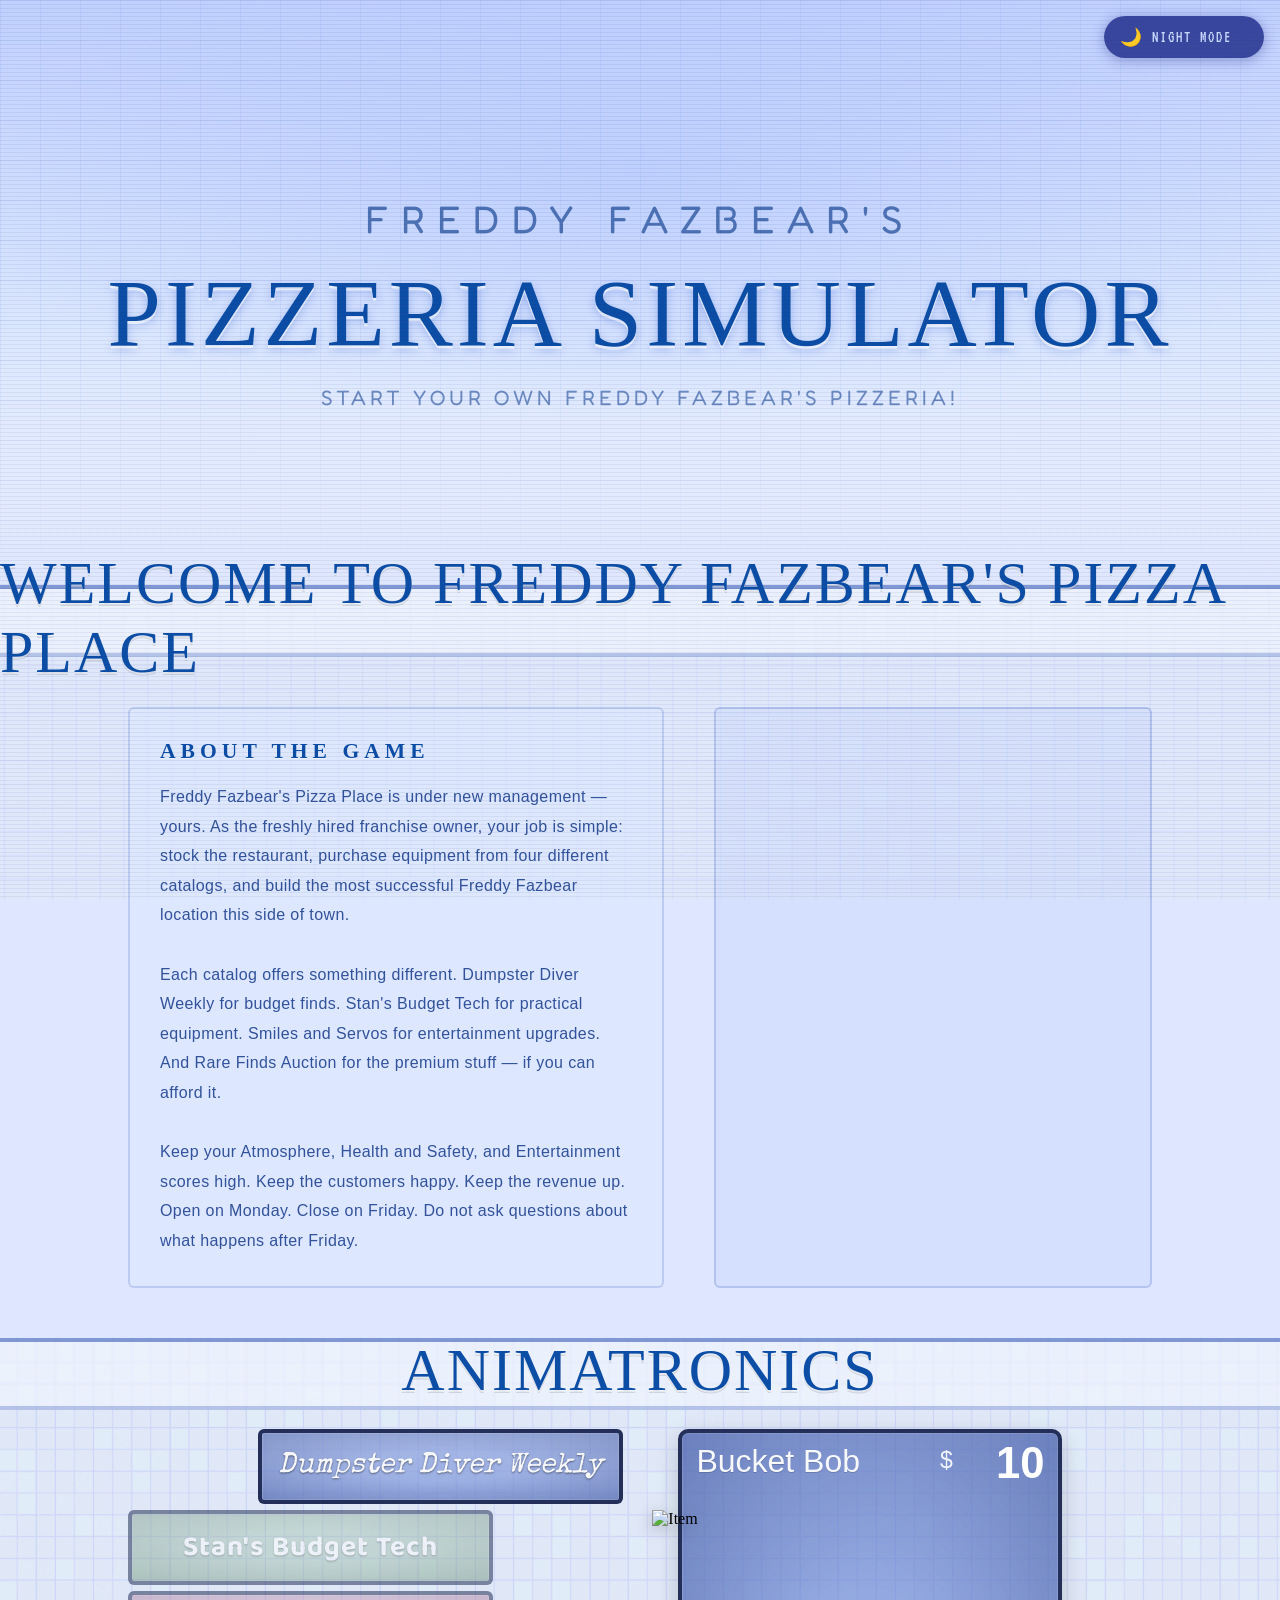
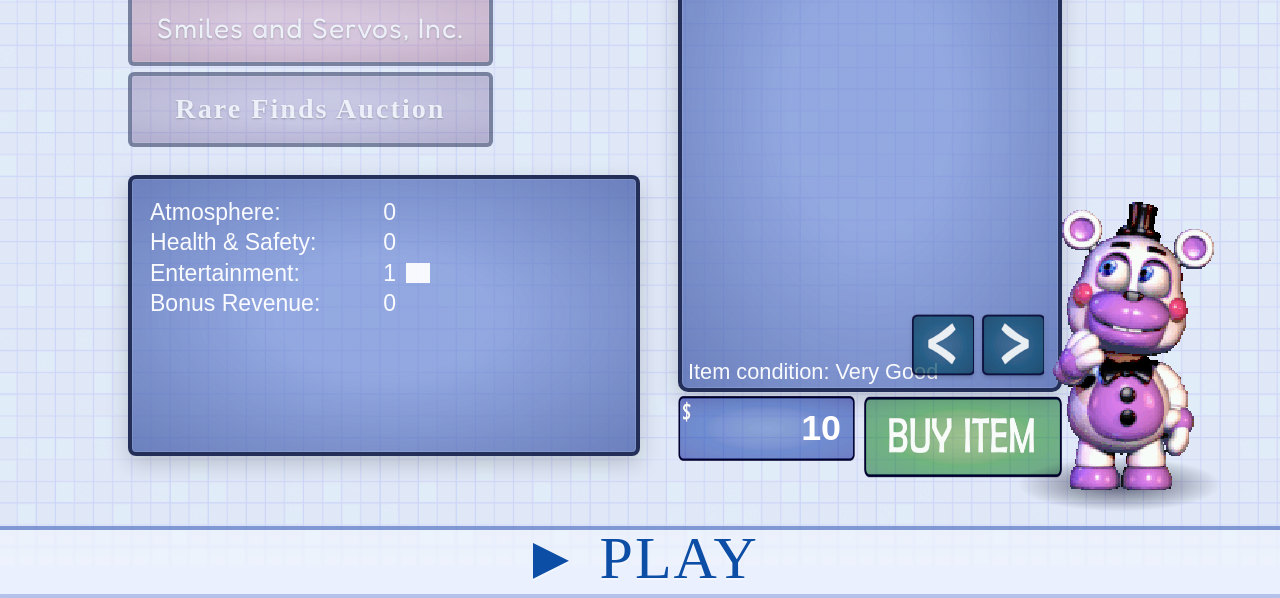
==== fnaf6.html @ 9de40dda "Add files via upload" ====
<!DOCTYPE html>
<html lang="en">
<head>
  <meta charset="UTF-8" />
  <meta name="viewport" content="width=device-width, initial-scale=1.0" />
  <title>Freddy Fazbear's Pizzeria Simulator</title>
  <link rel="stylesheet" href="fnaf6.css" />
  <link href="https://fonts.googleapis.com/css2?family=Fredoka+One&family=Baloo+2:wght@400;600;700&family=VT323&family=Special+Elite&family=Mountains+of+Christmas:wght@700&display=swap" rel="stylesheet" />
</head>
<body class="day-mode" id="body">

  <div class="page-scanlines"></div>

  <button class="mode-toggle" id="modeToggle">
    <span class="mode-icon" id="modeIcon">🌙</span>
    <span class="mode-label" id="modeLabel">NIGHT MODE</span>
  </button>

  <div id="dayContent">
    <header class="day-banner">
      <div class="day-banner-bg"></div>
      <div class="day-banner-grid"></div>
      <div class="day-banner-overlay"></div>
      <canvas class="star-canvas" id="dayBannerStars"></canvas>
      
      <div class="day-banner-content">
        <div class="day-eyebrow">FREDDY FAZBEAR'S</div>
        <div class="day-logo-wrap">
          <img src="./fnaf6assets/fnaf6header.webp" alt="Freddy Fazbear's Pizzeria Simulator" class="day-logo-img"
            onerror="this.style.display='none';document.getElementById('day-title-fallback').style.display='block'" />
          <div class="day-title-fallback" id="day-title-fallback">PIZZERIA SIMULATOR</div>
        </div>
        <div class="day-tagline">START YOUR OWN FREDDY FAZBEAR'S PIZZERIA!</div>
      </div>
      <div class="day-banner-fade"></div>
    </header>

    <section class="day-welcome-section">
      <div class="day-welcome-bar">
        <div class="day-title-text day-title-anim">WELCOME TO FREDDY FAZBEAR'S PIZZA PLACE</div>
      </div>
      <div class="day-welcome-content">
        <div class="day-welcome-text">
          <h3 class="day-section-h3">ABOUT THE GAME</h3>
          <p>
            Freddy Fazbear's Pizza Place is under new management — yours. As the freshly hired franchise owner, your job is simple: stock the restaurant, purchase equipment from four different catalogs, and build the most successful Freddy Fazbear location this side of town.
            <br><br>
            Each catalog offers something different. Dumpster Diver Weekly for budget finds. Stan's Budget Tech for practical equipment. Smiles and Servos for entertainment upgrades. And Rare Finds Auction for the premium stuff — if you can afford it.
            <br><br>
            Keep your Atmosphere, Health and Safety, and Entertainment scores high. Keep the customers happy. Keep the revenue up. Open on Monday. Close on Friday. Do not ask questions about what happens after Friday.
          </p>
        </div>
        
        <div class="day-welcome-video">
          <video autoplay muted loop playsinline>
            <source src="../videos/fnaf6footage.mp4" type="video/mp4">
          </video>
        </div>
      </div>
    </section>

    <section class="catalog-section">
      <div class="screen">
        <div class="top-bar">
          <div class="day-title-text day-title-anim">ANIMATRONICS</div>
        </div>

        <div class="left-menu">
          <div class="menu-tile tile-dumpster active" onclick="selectCatalog('dumpster',this)">
            <span class="tile-label font-dumpster">Dumpster Diver Weekly</span>
          </div>
          <div class="menu-tile tile-stans" onclick="selectCatalog('stans',this)">
            <span class="tile-label font-stans">Stan's Budget Tech</span>
          </div>
          <div class="menu-tile tile-smiles" onclick="selectCatalog('smiles',this)">
            <span class="tile-label font-smiles">Smiles and Servos, Inc.</span>
          </div>
          <div class="menu-tile tile-rare" onclick="selectCatalog('rare',this)">
            <span class="tile-label font-rare">Rare Finds Auction</span>
          </div>
        </div>

        <section class="item-panel" id="itemPanel">
          <canvas class="star-canvas star-canvas-panel" id="panelStars"></canvas>
          <div class="item-header" id="itemName">Sanitation Station</div>
          <div class="item-price-top">
            <span class="price-dollar">$</span><span class="big" id="priceVal">100</span>
          </div>
          
          <div class="item-img-wrap">
            <img class="item-image" id="itemImage" src="./fnaf6assets/640.png" alt="Item"
              ondragstart="return false" oncontextmenu="return false" />
          </div>
          
          <button class="nav-arrow nav-left" id="prevBtn">
            <img src="./fnaf6assets/leftarrow.png" alt="Prev" ondragstart="return false" oncontextmenu="return false" />
          </button>
          <button class="nav-arrow nav-right" id="nextBtn">
            <img src="./fnaf6assets/rightarrow.png" alt="Next" ondragstart="return false" oncontextmenu="return false" />
          </button>
          <div class="item-condition" id="itemCondition">Item condition: Very Good</div>
        </section>

        <aside class="stats-panel" id="statsPanel">
          <div class="stat-row">
            <div>Atmosphere:</div>
            <div class="value" id="stat-atmosphere">0</div>
            <div class="bar-wrap"><div class="bonus-bar" id="bar-atmosphere"></div></div>
          </div>
          <div class="stat-row">
            <div>Health &amp; Safety:</div>
            <div class="value" id="stat-health">3</div>
            <div class="bar-wrap"><div class="bonus-bar" id="bar-health" style="width:60%"></div></div>
          </div>
          <div class="stat-row">
            <div>Entertainment:</div>
            <div class="value" id="stat-entertainment">0</div>
            <div class="bar-wrap"><div class="bonus-bar" id="bar-entertainment"></div></div>
          </div>
          <div class="stat-row">
            <div>Bonus Revenue:</div>
            <div class="value" id="stat-revenue">0</div>
            <div class="bar-wrap"><div class="bonus-bar" id="bar-revenue"></div></div>
          </div>
          <div class="stat-row stat-row-risk">
            <div>Liability Risk:</div>
            <div class="value risk-value" id="stat-risk">0</div>
            <div class="bar-wrap"><div class="bonus-bar risk-bar" id="bar-risk"></div></div>
          </div>
        </aside>

        <div class="buy-wrap">
          <div class="cost-row">
            <img src="./fnaf6assets/cost.png" alt="" class="cost-bg" />
            <span class="cost-val" id="costVal">100</span>
          </div>
          <button class="buy-button" id="buyBtn">
            <img src="./fnaf6assets/buyitem.png" alt="BUY ITEM" />
          </button>
        </div>

        <div class="helpy-group">
          <img src="./fnaf6assets/helpy.gif" alt="Helpy" class="helpy-image" />
          <img src="./fnaf6assets/helpyshadow.png" alt="" class="helpy-shadow" />
        </div>

        <div class="footer-fade"></div>
      </div>
    </section>

    <div class="day-play-bar" id="dayPlayBar">
      <canvas class="star-canvas star-canvas-play" id="dayPlayStars"></canvas>
      <a href="https://www.roblox.com/games/12495498157/FNAF-Co-op" target="_blank" class="day-title-text day-title-anim day-play-link">&#9658; PLAY</a>
    </div>

  </div>

  <div id="nightContent" style="display:none">

    <div class="night-particles" id="nightParticles"></div>
    <div class="night-fire-base" id="nightFireBase"></div>

    <header class="night-header">
      <div class="night-header-bg"></div>
      <div class="night-header-vignette"></div>
      <div class="night-static"></div>
      <canvas class="star-canvas star-canvas-night-header" id="nightHeaderStars"></canvas>
      <div class="night-header-content">
        <p class="night-eyebrow">FREDDY FAZBEAR'S</p>
        <h1 class="night-title">PIZZERIA SIMULATOR</h1>
        <p class="night-subtitle">START YOUR OWN FREDDY FAZBEAR'S PIZZERIA!</p>
      </div>
    </header>

    <section class="night-content">
      <div class="intro-box">
        <h2>WELCOME TO FREDDY FAZBEAR'S PIZZA PLACE</h2>
      </div>
      <div class="night-grid">
        <div class="night-description">
          <h3>ABOUT THE GAME</h3>
          <p>
            The workday ends at midnight. After the last employee leaves, you remain at the terminal. There are two vents. There is a fan you can turn off to reduce noise, and a PC you can shut down for the same reason. The temperature rises when you do both.
            <br><br>
            Something was found in the back alley. Management decided it was worth recovering. You did not make that call but you are the one sitting alone with it now. Five audio cues. A taser with three charges. A clipboard for documentation that nobody will ever read.
            <br><br>
            Complete the session. File the form. Do not let it leave the room.
          </p>
        </div>
        <div class="night-video-preview">
          <video autoplay muted loop playsinline>
            <source src="../videos/fnaf6footage.mp4" type="video/mp4">
          </video>
        </div>
      </div>
    </section>

    <section class="night-chars-section">
      <div class="night-section-title">
        <span class="night-line"></span>
        <h2>ANIMATRONICS</h2>
        <span class="night-line"></span>
      </div>

      <div class="salvage-terminal">
        <div class="terminal-header">
          <span class="terminal-label">// SALVAGE LOG</span>
          <span class="terminal-id" id="nightTerminalId">SUBJECT 01 / 04</span>
          <span class="terminal-status">STATUS: RETRIEVED</span>
        </div>
        <div class="terminal-body">
          <div class="terminal-img-panel">
            <img class="terminal-char-img" id="nightCharImg" src="./fnaf6assets/moltenfreddy.webp" alt="Animatronic" />
            <div class="terminal-condition" id="nightCharCondition">CONDITION: CRITICAL</div>
          </div>
          <div class="terminal-info-panel">
            <div class="terminal-name-label">DESIGNATION</div>
            <h3 class="terminal-char-name" id="nightCharName">MOLTEN FREDDY</h3>
            <div class="terminal-divider"></div>
            <p class="terminal-char-desc" id="nightCharDesc">A twisted knot of wires and shattered endoskeleton frames with far too many eyes. Multiple personalities speak through it at once. Whatever you recovered from the back alley on the first night, it was not alone inside.</p>
            <a id="nightCharLink" href="https://freddy-fazbears-pizza.fandom.com/wiki/Molten_Freddy" target="_blank" class="terminal-wiki-link">[ WIKI ENTRY ]</a>
          </div>
        </div>
        
        <div class="terminal-nav">
          <button class="terminal-nav-btn" id="nightPrev">[ PREV ]</button>
          <span class="terminal-counter" id="nightCounter">01 / 04</span>
          <button class="terminal-nav-btn" id="nightNext">[ NEXT ]</button>
        </div>
      </div>
    </section>

    <section class="roles-section">
      <div class="night-section-title">
        <span class="night-line"></span>
        <h2>ROLES</h2>
        <span class="night-line"></span>
      </div>

      <div class="role-block">
        <div class="role-text">
          <div class="role-header">
            <img src="../images/nightguard.webp" class="role-icon" alt="Night Guard" />
            <h3>NIGHT GUARD</h3>
          </div>
          <div class="role-desc">
            <p>Stationed at the back office after closing. Watch the two vents and manage noise by killing the fan and the PC when things get loud. The temperature climbs when you do both. Complete each night, file the form, and do not let anything reach the door.</p>
          </div>
        </div>
        <div class="role-video">
          <video autoplay muted loop playsinline>
            <source src="../videos/fnaf6Nightguard.mp4" type="video/mp4">
          </video>
        </div>
      </div>

      <div class="role-block reverse">
        <div class="role-text">
          <div class="role-header">
            <img src="../images/janitor.webp" class="role-icon" alt="Janitor" />
            <h3>JANITOR</h3>
          </div>
          <div class="role-desc">
            <p>Walk the halls of the Pizzeria during open hours. Keep the place presentable, clean up after the customers, and stay on your route. The building is bigger than it looks from the outside. Do not stray too far from where you are supposed to be.</p>
          </div>
        </div>
        <div class="role-video">
          <video autoplay muted loop playsinline>
            <source src="../videos/fnaf6Janitor.mp4" type="video/mp4">
          </video>
        </div>
      </div>

      <div class="role-block">
        <div class="role-text">
          <div class="role-header">
            <img src="../images/engineer.webp" class="role-icon" alt="Engineer" />
            <h3>ENGINEER</h3>
          </div>
          <div class="role-desc">
            <p>You run the salvage procedure. When something gets dragged in from the back alley, you are the one in the room with it. Five audio cues. A clipboard nobody will read. Whatever came through that door responds to sound, and right now you are the only one making any.</p>
          </div>
        </div>
        <div class="role-video">
          <video autoplay muted loop playsinline>
            <source src="../videos/fnaf6Engineer.mp4" type="video/mp4">
          </video>
        </div>
      </div>

      <div class="role-block reverse">
        <div class="role-text">
          <div class="role-header">
            <img src="../images/policeman.webp" class="role-icon" alt="Policeman" />
            <h3>POLICEMAN</h3>
          </div>
          <div class="role-desc">
            <p>You sit at the terminal in the office and work the systems. Cameras, audio routing, motion alerts — all of it runs through your screen. When something moves that should not be moving, you are the first to know. Click fast. You do not get many chances.</p>
          </div>
        </div>
        <div class="role-video">
          <video autoplay muted loop playsinline>
            <source src="../videos/fnaf6Policeman.mp4" type="video/mp4">
          </video>
        </div>
      </div>
    </section>

    <section class="play-section">
      <div class="night-section-title play-title" id="nightPlayTitle">
        <span class="night-line"></span>
        <a href="https://www.roblox.com/games/12495498157/FNAF-Co-op" target="_blank" class="play-btn" id="playBtn">&#9658; PLAY</a>
        <span class="night-line"></span>
      </div>
      <canvas class="star-canvas star-canvas-night-play" id="nightPlayStars"></canvas>
    </section>

  </div>

  <script src="fnaf6.js"></script>
</body>
</html>
---- fnaf6.css ----
@import url('https://fonts.googleapis.com/css2?family=Fredoka+One&family=Baloo+2:wght@400;600;700&family=VT323&family=Special+Elite&family=Mountains+of+Christmas:wght@700&display=swap');

:root {
  --ui-blue: rgba(106,129,220,0.62);
  --panel-border: rgba(34,46,86,0.95);
  --shadow: rgba(0,0,0,0.18);
  --thick-border: 4px solid rgba(34,46,86,0.98);
  
  --night-bg: #040105;
  --night-orange: #e87820;
  --night-gold: #d4920a;
  --night-text: #f0d890;
  --night-glow: rgba(232,120,32,0.45);
  --night-dim: rgba(240,216,144,0.65);
}

* { box-sizing: border-box; margin: 0; padding: 0; }
*::before, *::after { box-sizing: border-box; }

body {
  font-family: "Times New Roman", Georgia, serif;
  overflow-x: hidden;
}

body.day-mode { 
  background: #dfe7ff url("./fnaf6assets/background.png") center/cover no-repeat fixed; 
}
body.night-mode { 
  background: var(--night-bg); 
}

.page-scanlines {
  position: fixed; 
  inset: 0; 
  z-index: 9999; 
  pointer-events: none;
  background: repeating-linear-gradient(0deg, transparent, transparent 3px, rgba(10,20,80,0.06) 3px, rgba(10,20,80,0.06) 4px);
  animation: slFlicker 8s steps(1) infinite;
}

@keyframes slFlicker { 
  0%,100%{opacity:1} 
  94%{opacity:1} 
  95%{opacity:.6} 
  96%{opacity:1} 
  97%{opacity:.8} 
}

.mode-toggle {
  position: fixed; 
  top: 16px; right: 16px; 
  z-index: 10000;
  display: inline-flex; align-items: center; gap: 8px;
  width: 160px; height: 42px;
  padding: 0 16px;
  border: none; border-radius: 40px; 
  cursor: pointer;
  font-family: 'VT323', monospace; 
  font-size: 1rem; letter-spacing: 2px;
  white-space: nowrap; overflow: hidden;
  transition: background 0.3s ease, color 0.3s ease, border-color 0.3s ease;
}
body.day-mode .mode-toggle {
  background: rgba(34,46,140,0.85); color: #c8d8ff;
  box-shadow: 0 2px 14px rgba(34,46,140,0.4);
}
body.night-mode .mode-toggle {
  background: rgba(232,120,32,0.15); color: var(--night-text);
  border: 1px solid rgba(232,120,32,0.4);
  box-shadow: 0 2px 14px rgba(232,120,32,0.2);
}
.mode-icon { font-size: 1.1em; flex-shrink: 0; }

.day-banner {
  position: relative; width: 100%;
  height: 65vh;
  display: flex; align-items: center; justify-content: center;
  overflow: hidden; text-align: center;
}
.day-banner-bg {
  position: absolute; inset: 0;
  background: radial-gradient(ellipse 80% 60% at 50% 30%, rgba(180,200,255,0.6) 0%, transparent 70%),
    linear-gradient(180deg, #c0d0ff 0%, #dce8ff 60%, #eef3ff 100%);
}
.day-banner-grid {
  position: absolute; inset: 0; pointer-events: none;
  background-image: linear-gradient(rgba(100,130,220,0.1) 1px, transparent 1px),
    linear-gradient(90deg, rgba(100,130,220,0.1) 1px, transparent 1px);
  background-size: 40px 40px;
}
.day-banner-overlay {
  position: absolute; inset: 0; pointer-events: none;
  background: linear-gradient(180deg, transparent 55%, rgba(223,231,255,0.95) 100%);
}
.day-banner-content {
  position: relative; z-index: 2;
  padding: 50px 20px 30px;
  display: flex; flex-direction: column; align-items: center; gap: 16px;
}
.day-eyebrow {
  font-family: 'Fredoka One', sans-serif;
  font-size: clamp(1.4rem, 3vw, 2.4rem);
  letter-spacing: 12px; text-transform: uppercase;
  color: rgba(12,60,140,0.65);
  display: inline-block;
  animation: catalogPulse 2.8s ease-in-out infinite;
}
.day-logo-wrap { position: relative; display: inline-block; animation: catalogPulse 2.8s ease-in-out infinite; animation-delay: 0.2s; }
.day-logo-img {
  max-width: min(680px, 85vw); height: auto;
  filter: drop-shadow(0 4px 20px rgba(34,80,200,0.22));
}
.day-title-fallback {
  display: none;
  font-family: 'Mountains of Christmas', cursive;
  font-size: clamp(3rem, 8vw, 6rem);
  color: #0c4ea6;
  text-shadow: 0 3px 0 rgba(255,255,255,0.6), 0 4px 10px rgba(34,80,200,0.3);
  letter-spacing: 4px;
  animation: catalogPulse 2.8s ease-in-out infinite; animation-delay: 0.2s;
}
.day-tagline {
  font-family: 'Fredoka One', sans-serif;
  font-size: clamp(0.9rem, 2vw, 1.3rem);
  color: rgba(12,60,140,0.55); letter-spacing: 4px; text-transform: uppercase;
  display: inline-block;
  animation: catalogPulse 2.8s ease-in-out infinite;
  animation-delay: 0.4s;
}
.day-banner-fade {
  position: absolute; bottom: 0; left: 0; right: 0; height: 70px; pointer-events: none;
  background: linear-gradient(to bottom, transparent, #dfe7ff);
}

.day-welcome-section {
  width: 100%;
  background: rgba(223,231,255,0.55);
}
.day-welcome-bar {
  width: 100%; height: 72px;
  border-top: 4px solid rgba(41,78,177,0.55);
  border-bottom: 4px solid rgba(41,78,177,0.28);
  background: rgba(245,248,255,0.55);
  backdrop-filter: blur(1px);
  display: flex; align-items: center; justify-content: center;
}

.day-welcome-content {
  display: grid; grid-template-columns: 1.1fr 0.9fr; gap: 50px;
  padding: 50px 10%;
}
.day-welcome-text {
  padding: 30px;
  background: rgba(220,230,255,0.65);
  border: 2px solid rgba(41,78,177,0.18);
  border-radius: 6px;
}
.day-section-h3 {
  font-family: 'Mountains of Christmas', cursive; font-weight: 700;
  font-size: clamp(1rem, 1.8vw, 1.35rem);
  letter-spacing: 5px; text-transform: uppercase;
  color: #0c4ea6;
  text-shadow: 0 1px 0 rgba(255,255,255,0.5);
  margin-bottom: 18px;
  display: inline-block;
}
.day-welcome-text p {
  font-family: "Trebuchet MS", Arial, sans-serif;
  font-size: 1rem; line-height: 1.85; letter-spacing: 0.4px;
  color: rgba(12,50,130,0.82);
}
.day-welcome-video {
  border: 2px solid rgba(41,78,177,0.2);
  background: rgba(180,200,255,0.2);
  border-radius: 6px;
  overflow: hidden;
}
.day-welcome-video video {
  width: 100%; height: 100%; object-fit: cover; display: block;
}

.day-play-bar {
  position: relative;
  margin-top: -40px;
  width: 100%; height: 72px;
  border-top: 4px solid rgba(41,78,177,0.55);
  border-bottom: 4px solid rgba(41,78,177,0.28);
  background: rgba(245,248,255,0.55);
  backdrop-filter: blur(1px);
  display: flex; align-items: center; justify-content: center;
  overflow: hidden;
}

.star-canvas {
  position: absolute;
  pointer-events: none;
  z-index: 1;
}
.star-canvas#dayBannerStars { inset: 0; width: 100%; height: 100%; }
.star-canvas-panel  { inset: 0; width: 100%; height: 100%; border-radius: 10px; }
.star-canvas-play   { inset: 0; width: 100%; height: 100%; }

.day-title-anim {
  display: inline-block;
  animation: catalogPulse 2.8s ease-in-out infinite;
  transform-origin: center;
}
@keyframes catalogPulse {
  0%, 100% { transform: scale(1);    letter-spacing: 2px; }
  50%       { transform: scale(1.06); letter-spacing: 3px; }
}

.day-play-link.day-title-anim { animation: catalogPulse 2.8s ease-in-out infinite; }
.day-play-link {
  position: relative; z-index: 2;
  text-decoration: none !important;
  border-bottom: none !important;
  text-shadow: 0 2px 0 rgba(255,255,255,0.45) !important;
}

.catalog-section {
  width: 100%;
  min-height: 92vh;
}
.screen {
  position: relative;
  width: 100vw; height: 92vh;
  overflow: hidden;
}
.screen::before {
  content: "";
  position: absolute;
  top: 0; left: 0;
  width: 200%; height: 100%;
  background: url("./fnaf6assets/background.png") 0 0 / 100vw 100% repeat-x;
  z-index: 0;
  animation: catalogBgScroll 40s linear infinite;
}
@keyframes catalogBgScroll {
  from { transform: translateX(0); }
  to   { transform: translateX(-50%); }
}

.top-bar {
  position: absolute; left: 0; right: 0; top: 0; height: 72px;
  border-top: 4px solid rgba(41,78,177,0.55);
  border-bottom: 4px solid rgba(41,78,177,0.28);
  background: rgba(245,248,255,0.55);
  backdrop-filter: blur(1px);
  display: flex; align-items: center; justify-content: center; z-index: 2;
}
.day-title-text {
  font-family: 'Mountains of Christmas', cursive;
  font-size: clamp(38px, 5vw, 60px);
  color: #0c4ea6;
  text-shadow: 0 2px 0 rgba(255,255,255,0.45), 0 3px 0 rgba(0,0,0,0.12);
  letter-spacing: 2px;
  transform: translateY(-3px);
}

.left-menu {
  position: absolute;
  left: 10%;
  top: 11%;
  width: 28.5%;
  display: flex; flex-direction: column; gap: 6px; z-index: 3;
}

.menu-tile {
  height: 75px; border-radius: 6px; border: var(--thick-border);
  box-shadow: inset 0 0 0 1px rgba(255,255,255,0.12);
  display: flex; align-items: center; justify-content: center;
  position: relative; overflow: hidden; cursor: pointer;
  opacity: 0.55;
  transition: opacity 0.15s ease, transform 0.35s cubic-bezier(0.2, 0, 0, 1);
}
.menu-tile::after {
  content: ""; position: absolute; inset: 0;
  background: linear-gradient(to bottom, rgba(255,255,255,0.18), rgba(255,255,255,0.06));
  pointer-events: none;
}
.menu-tile.active { opacity: 1; transform: translateX(130px); }

.tile-label {
  position: relative; z-index: 1;
  font-size: clamp(20px, 2.2vw, 31px);
  color: rgba(255,255,255,0.95);
  text-shadow: 0 1px 2px rgba(0,0,0,0.45);
  text-align: center; padding: 0 10px;
}
.font-dumpster { font-family: 'Special Elite', serif; font-style: italic; }
.font-stans    { font-family: 'Baloo 2', sans-serif; font-weight: 700; letter-spacing: 1px; }
.font-smiles   { font-family: 'Fredoka One', cursive; letter-spacing: 1px; }
.font-rare     { font-family: 'Mountains of Christmas', cursive; font-weight: 700; letter-spacing: 2px; }

.tile-dumpster { background: rgba(100,130,210,0.62) radial-gradient(ellipse at center, transparent 30%, rgba(40,60,130,0.38) 100%); }
.tile-stans    { background: rgba(120,165,130,0.62) radial-gradient(ellipse at center, transparent 30%, rgba(50,85,60,0.38) 100%); }
.tile-smiles   { background: rgba(185,115,155,0.62) radial-gradient(ellipse at center, transparent 30%, rgba(105,50,85,0.38) 100%); }
.tile-rare     { background: rgba(135,115,175,0.62) radial-gradient(ellipse at center, transparent 30%, rgba(70,50,105,0.38) 100%); }

.item-panel {
  position: absolute;
  left: 53%;
  top: 11%; width: 30%; height: 68%;
  border: var(--thick-border); border-radius: 10px;
  background: rgba(100,130,210,0.62) radial-gradient(ellipse at center, transparent 30%, rgba(40,60,130,0.38) 100%);
  box-shadow: 0 8px 22px var(--shadow), inset 0 0 0 1px rgba(255,255,255,0.12);
  z-index: 2;
}
.item-header {
  position: absolute; left: 14px; top: 10px;
  font-size: clamp(22px, 2.5vw, 36px);
  color: rgba(255,255,255,0.95);
  text-shadow: 0 1px 0 rgba(0,0,0,0.16);
  font-family: "Trebuchet MS", Arial, sans-serif;
}
.item-price-top {
  position: absolute; left: 14px; right: 14px; top: 6px;
  color: white;
  font-family: "Trebuchet MS", Arial, sans-serif;
  pointer-events: none;
}
.price-dollar {
  position: absolute; left: 70%; top: 0;
  font-size: clamp(18px, 1.8vw, 26px); margin-top: 8px; opacity: 0.9;
}
.item-price-top .big {
  position: absolute; right: 0; top: 0;
  font-size: clamp(32px, 3.4vw, 50px); font-weight: 700;
}

.item-img-wrap {
  position: absolute; left: -10%; right: -10%; top: 14%; bottom: 5%;
  display: flex; align-items: center; justify-content: center; overflow: visible;
  z-index: 1;
}
.item-image {
  width: 100%;
  height: 100%;
  object-fit: contain;
  filter: drop-shadow(0 4px 8px rgba(0,0,0,0.22));
  transition: opacity 0.12s ease;
  user-select: none; pointer-events: none; -webkit-user-drag: none;
  display: block;
  animation: catalogPulse 2.8s ease-in-out infinite;
  transform-origin: center;
}
.item-condition {
  position: absolute; left: 1.5%; bottom: 0.5%;
  font-size: clamp(15px, 1.7vw, 25px);
  color: rgba(255,255,255,0.95);
  font-family: "Trebuchet MS", Arial, sans-serif;
  z-index: 5;
}

.nav-arrow {
  position: absolute;
  width: 62px; height: 62px;
  bottom: 12px;
  background: none; border: none; cursor: pointer; padding: 0; z-index: 10;
  filter: drop-shadow(0 2px 2px rgba(0,0,0,0.2));
  opacity: 0.88;
}
.nav-arrow img { width: 100%; height: 100%; object-fit: cover; pointer-events: none; user-select: none; -webkit-user-drag: none; }
.nav-left  { right: 84px; }
.nav-right { right: 14px; }

.stats-panel {
  position: absolute;
  left: 10%;
  top: 52.83%; width: 40%; height: 34%;
  border: var(--thick-border); border-radius: 8px;
  background: rgba(100,130,210,0.62) radial-gradient(ellipse at center, transparent 30%, rgba(40,60,130,0.38) 100%);
  box-shadow: 0 8px 22px var(--shadow), inset 0 0 0 1px rgba(255,255,255,0.12);
  padding: 20px 18px; z-index: 2;
}
.stat-row {
  display: grid; grid-template-columns: 210px 46px 1fr;
  align-items: center; color: rgba(255,255,255,0.95);
  font-family: "Trebuchet MS", Arial, sans-serif;
  font-size: clamp(18px, 1.8vw, 27px); line-height: 1.15; margin-bottom: 4px;
}
.stat-row .value { text-align: right; padding-right: 10px; }
.bar-wrap { overflow: hidden; }
.bonus-bar { height: 20px; background: rgba(255,255,255,0.92); width: 0%; transition: width 0.45s ease; }

.stat-row-risk { color: #ff0000; }
.risk-value { color: #ff0000; }
.risk-bar   { background: #ff0000; }

.buy-wrap {
  position: absolute;
  left: 53%;
  top: 79.5%; width: 30%; height: 88px;
  display: flex; gap: 9px; z-index: 3;
  align-items: flex-start;
}
.cost-row {
  position: relative;
  flex: 0 0 13.8vw; width: 13.8vw; height: 7.3vh;
  display: flex; align-items: center; justify-content: flex-end; padding-right: 14px;
}
.cost-bg {
  position: absolute; inset: 0; width: 100%; height: 100%; object-fit: fill; pointer-events: none;
}
.cost-val {
  position: relative; z-index: 1;
  color: white; font-family: "Trebuchet MS", Arial, sans-serif;
  font-size: clamp(22px, 2.8vw, 40px); font-weight: 700;
}
.buy-button {
  flex: 1; height: 82px; background: none; border: none; cursor: pointer; padding: 0;
}
.buy-button img { width: 100%; height: 100%; object-fit: fill; pointer-events: none; }

.helpy-group {
  position: absolute; right: 2%; bottom: 6.5%;
  width: 270px; height: 350px;
  display: flex; flex-direction: column; align-items: center; justify-content: flex-end;
  z-index: 4; pointer-events: none;
}
.helpy-image { width: 93%; height: auto; object-fit: contain; image-rendering: pixelated; margin-bottom: -35px; z-index: 2; }
.helpy-shadow { width: 75%; height: auto; opacity: 0.6; z-index: 1; }
.footer-fade {
  position: absolute; left: 0; right: 0; bottom: 0; height: 48px;
  background: linear-gradient(to top, rgba(255,255,255,0.15), transparent); pointer-events: none;
}

#nightContent {
  background: var(--night-bg);
  color: var(--night-text);
  font-family: 'Candara', 'Trebuchet MS', sans-serif;
  padding-bottom: 0;
}

.night-particles {
  position: fixed; inset: 0;
  z-index: 3;
  pointer-events: none; overflow: hidden;
  transition: filter 0.4s ease;
}

.night-particle {
  position: absolute; border-radius: 50%;
  animation: particleDrift linear infinite; opacity: 0;
}

@keyframes particleDrift {
  0%   { transform: translateY(100vh) scale(1); opacity: 0; }
  8%   { opacity: 0.55; }
  80%  { opacity: 0.28; }
  100% { transform: translateY(-12vh) scale(0.5); opacity: 0; }
}

.night-fire-base {
  position: fixed; bottom: -40px; left: -15%; right: -15%;
  height: 160px;
  z-index: 2; pointer-events: none;
  background:
    radial-gradient(ellipse 60% 100% at 30% 100%, rgba(200,55,0,0.28) 0%, transparent 65%),
    radial-gradient(ellipse 50% 100% at 70% 100%, rgba(210,70,0,0.22) 0%, transparent 60%),
    radial-gradient(ellipse 80% 80% at 50% 100%, rgba(232,120,32,0.18) 0%, transparent 70%),
    linear-gradient(to top, rgba(180,50,0,0.32) 0%, rgba(232,100,10,0.12) 40%, transparent 100%);
  animation: fireBasePulse 2.6s ease-in-out infinite;
  transform-origin: bottom center;
  transition: height 0.8s cubic-bezier(0.2,0,0,1), filter 0.8s ease;
}

.night-fire-base.fire-intense {
  height: 340px;
  filter: brightness(1.6) saturate(1.4);
}

.night-fire-base.fire-intense::before {
  content: ""; position: absolute; bottom: 0; left: 0; right: 0; height: 100%;
  background:
    radial-gradient(ellipse 70% 100% at 50% 100%, rgba(240,100,0,0.55) 0%, transparent 70%),
    linear-gradient(to top, rgba(220,60,0,0.55) 0%, rgba(232,120,32,0.22) 50%, transparent 100%);
  opacity: 0;
  animation: fireIntenseFadeIn 0.7s ease forwards, flameTongueL 2.1s ease-in-out 0.7s infinite;
}

@keyframes fireIntenseFadeIn {
  from { opacity: 0; }
  to   { opacity: 1; }
}

.night-fire-base.fire-intense::after {
  content: ""; position: absolute; bottom: 0; right: 14%;
  width: 32%; height: 95px;
  background: radial-gradient(ellipse at 50% 100%, rgba(255,120,10,0.55) 0%, transparent 65%);
  opacity: 0;
  animation: fireIntenseFadeIn 0.9s ease forwards, flameTongueR 2.8s ease-in-out 0.9s infinite;
}

.night-fire-base:not(.fire-intense)::before {
  content: ""; position: absolute; bottom: 0; left: 18%;
  width: 28%; height: 110px;
  background: radial-gradient(ellipse at 50% 100%, rgba(220,80,5,0.38) 0%, transparent 68%);
  animation: flameTongueL 2.1s ease-in-out infinite;
}

.night-fire-base:not(.fire-intense)::after {
  content: ""; position: absolute; bottom: 0; right: 14%;
  width: 32%; height: 95px;
  background: radial-gradient(ellipse at 50% 100%, rgba(210,95,0,0.32) 0%, transparent 65%);
  animation: flameTongueR 2.8s ease-in-out infinite;
}

@keyframes fireBasePulse {
  0%,100% { opacity: 1; transform: scaleY(1); }
  40%     { opacity: 0.72; transform: scaleY(0.9); }
  65%     { opacity: 0.9; transform: scaleY(1.06); }
}

@keyframes flameTongueL {
  0%,100% { opacity: 0.9; transform: scaleX(1) translateY(0); }
  50%     { opacity: 0.55; transform: scaleX(0.8) translateY(12px); }
}

@keyframes flameTongueR {
  0%,100% { opacity: 0.75; transform: scaleX(1) translateY(0); }
  40%     { opacity: 0.4; transform: scaleX(1.12) translateY(8px); }
  70%     { opacity: 0.85; transform: scaleX(0.9) translateY(-4px); }
}

.night-header {
  position: relative; height: 65vh; overflow: hidden;
  display: flex; align-items: center; justify-content: center; text-align: center;
  z-index: 1;
  background: #060208;
}

.night-header-bg {
  position: absolute; inset: 0;
  background: url("../images/fnaf6header.webp") center/cover no-repeat;
  filter: brightness(0.5) contrast(1.15) saturate(0.75);
  z-index: 1;
}

.night-header-bg::after {
  content: ""; position: absolute; inset: 0;
  background: linear-gradient(180deg,
    rgba(6,2,8,0) 0%,
    rgba(6,2,8,0.1) 30%,
    rgba(6,2,8,0.55) 62%,
    rgba(6,2,8,0.92) 82%,
    #060208 100%);
}

.night-header-vignette {
  position: absolute; inset: 0; z-index: 3; pointer-events: none;
  background: radial-gradient(ellipse 85% 85% at 50% 45%, transparent 28%, rgba(6,2,8,0.68) 100%);
}

.night-static {
  position: absolute; inset: 0; z-index: 4; pointer-events: none;
  background: repeating-linear-gradient(0deg, transparent, transparent 2px, rgba(232,120,32,0.012) 2px, rgba(232,120,32,0.012) 3px);
  animation: staticShift 0.14s steps(1) infinite; opacity: 0.55;
}

@keyframes staticShift { 
  0%{background-position:0 0} 
  33%{background-position:0 3px} 
  66%{background-position:0 1px} 
}

.night-corner { display: none; }

.night-header-content {
  position: relative; z-index: 5; padding: 20px;
}

.night-eyebrow {
  font-family: 'Baloo 2', sans-serif; font-weight: 700;
  font-size: clamp(1.4rem, 3vw, 2.4rem);
  letter-spacing: 16px; text-transform: uppercase;
  color: var(--night-text);
  margin-bottom: 10px;
  text-shadow: 0 0 4px #fff, 0 0 12px var(--night-orange), 0 0 28px var(--night-gold), 0 -8px 20px rgba(200,60,0,0.6);
  animation: nightFireBreath 5s ease-in-out infinite;
}

@keyframes nightFireBreath {
  0%, 100% { color: var(--night-text); text-shadow: 0 0 4px #fff, 0 0 12px var(--night-orange), 0 0 28px var(--night-gold), 0 -8px 20px rgba(200,60,0,0.6); }
  14%  { color: #fff; text-shadow: 0 0 22px #fff, 0 0 50px var(--night-orange), 0 0 90px var(--night-gold); }
  15%  { color: rgba(40,10,0,0.5); text-shadow: none; }
  16%  { color: var(--night-text); text-shadow: 0 0 4px #fff, 0 0 12px var(--night-orange), 0 0 28px var(--night-gold); }
  50%  { color: rgba(255,220,110,0.7); text-shadow: 0 0 3px rgba(255,180,60,0.3), 0 0 10px rgba(200,80,0,0.25); }
  51%  { color: #fff; text-shadow: 0 0 18px #fff, 0 0 40px var(--night-orange), 0 0 70px var(--night-gold); }
  52%  { color: rgba(40,10,0,0.4); text-shadow: none; }
  53%  { color: rgba(40,10,0,0.4); text-shadow: none; }
  54%  { color: var(--night-text); text-shadow: 0 0 4px #fff, 0 0 12px var(--night-orange), 0 0 28px var(--night-gold), 0 -8px 20px rgba(200,60,0,0.6); }
  80%  { color: rgba(255,240,160,0.88); text-shadow: 0 0 6px rgba(255,200,80,0.5), 0 0 18px var(--night-orange), 0 0 40px var(--night-gold); }
}

.night-title {
  font-family: 'Baloo 2', sans-serif; font-weight: 700;
  font-size: clamp(2.6rem, 6.5vw, 5.5rem);
  letter-spacing: 10px; text-transform: uppercase;
  color: var(--night-text);
  text-shadow: 0 0 8px #fff, 0 0 22px var(--night-orange), 0 0 55px var(--night-gold), 0 -4px 30px rgba(200,55,0,0.55), 0 0 90px var(--night-glow);
  animation: nightHaloWave 7s ease-in-out infinite;
  margin-bottom: 14px;
}

@keyframes nightHaloWave {
  0%, 100% { color: var(--night-text); text-shadow: 0 0 8px #fff, 0 0 22px var(--night-orange), 0 0 55px var(--night-gold), 0 -4px 30px rgba(200,55,0,0.55), 0 0 90px var(--night-glow); }
  25%  { color: rgba(248,218,150,0.85); text-shadow: 0 0 3px rgba(255,215,120,0.4), 0 0 10px rgba(200,68,0,0.45), 0 0 26px rgba(158,38,0,0.3); }
  60%  { color: rgba(255,248,210,0.98); text-shadow: 0 0 16px #fff, 0 0 42px var(--night-orange), 0 0 88px var(--night-gold), 0 -10px 52px rgba(232,72,0,0.88), 0 0 130px rgba(232,100,0,0.5); }
  85%  { color: rgba(252,225,138,0.92); text-shadow: 0 0 6px rgba(255,205,80,0.6), 0 0 20px var(--night-orange), 0 0 44px var(--night-gold), 0 -7px 36px rgba(212,58,0,0.6); }
}

.night-subtitle {
  font-family: 'Baloo 2', sans-serif; font-weight: 400;
  font-size: clamp(0.8rem, 1.6vw, 1.1rem);
  letter-spacing: 5px; text-transform: uppercase;
  color: rgba(240,216,144,0.55);
  animation: nightCoalGlow 9s ease-in-out infinite;
  animation-delay: 1.6s;
}

@keyframes nightCoalGlow {
  0%, 100% { color: rgba(240,216,144,0.28); text-shadow: none; }
  10%  { color: rgba(240,216,144,0.28); text-shadow: none; }
  11%  { color: rgba(255,210,100,0.65); text-shadow: 0 0 6px rgba(232,120,32,0.3); }
  12%  { color: rgba(240,216,144,0.28); text-shadow: none; }
  38%  { color: rgba(240,216,144,0.28); text-shadow: none; }
  55%  { color: rgba(255,238,168,0.88); text-shadow: 0 0 10px rgba(232,120,32,0.48), 0 0 22px rgba(200,76,0,0.24); }
  56%  { color: rgba(255,215,90,0.7); text-shadow: 0 0 14px rgba(232,120,32,0.6); }
  57%  { color: rgba(240,216,144,0.28); text-shadow: none; }
  75%  { color: rgba(240,216,144,0.28); text-shadow: none; }
  88%  { color: rgba(255,220,120,0.55); text-shadow: 0 0 4px rgba(220,100,18,0.22); }
}

.night-section-title {
  display: flex; align-items: center; gap: 30px;
  font-family: 'Baloo 2', sans-serif; font-weight: 700;
  font-size: clamp(28px, 3.5vw, 44px);
  letter-spacing: 6px; text-transform: uppercase;
  color: var(--night-text);
  text-shadow: 0 0 8px var(--night-orange), 0 0 20px var(--night-glow);
  min-height: 56px;
  margin-bottom: 40px;
  margin-left: -12.5%;
  margin-right: -12.5%;
  padding: 0;
  animation: fnaf6SectionAnim 6s ease-in-out infinite;
}

@keyframes fnaf6SectionAnim {
  0%, 100% { color: var(--night-text); text-shadow: 0 0 6px var(--night-orange), 0 0 18px var(--night-glow); }
  40%, 60% { color: rgba(255,210,100,0.7); text-shadow: 0 0 4px rgba(232,120,32,0.3), 0 0 10px var(--night-glow); }
  50%      { color: rgba(255,235,145,0.92); text-shadow: 0 0 10px var(--night-orange), 0 0 26px var(--night-gold), 0 0 44px var(--night-glow); }
}

.night-line {
  flex: 1; height: 2px;
  background: rgba(232,120,32,0.45);
  box-shadow: 0 0 6px rgba(232,120,32,0.6), 0 0 14px rgba(232,120,32,0.3);
  animation: lineAmberBreathe 4s ease-in-out infinite;
}

@keyframes lineAmberBreathe {
  0%, 100% { opacity: 0.75; box-shadow: 0 0 6px rgba(232,120,32,0.55), 0 0 14px rgba(232,120,32,0.28); }
  50%       { opacity: 0.3;  box-shadow: 0 0 3px rgba(232,120,32,0.25), 0 0 8px rgba(232,120,32,0.1); }
}

.night-content {
  padding: 70px 10%; background: var(--night-bg);
  position: relative; z-index: 1;
}

.intro-box {
  text-align: center; padding: 28px; margin-bottom: 60px;
  background: rgba(8,4,12,0.9);
  border: 1px solid rgba(232,120,32,0.25);
}

.intro-box h2 {
  font-family: 'Baloo 2', sans-serif; font-weight: 700;
  font-size: clamp(1.4rem, 2.5vw, 2.1rem);
  letter-spacing: 5px; text-transform: uppercase;
  color: var(--night-text);
  text-shadow: 0 0 10px var(--night-orange), 0 0 24px var(--night-glow);
}

.night-grid {
  display: grid; grid-template-columns: 1.1fr 0.9fr; gap: 50px;
}

.night-description {
  padding: 30px; background: rgba(8,4,12,0.9);
  border: 1px solid rgba(232,120,32,0.2);
}

.night-description h3 {
  font-family: 'Baloo 2', sans-serif; font-weight: 700;
  font-size: clamp(1.1rem, 1.8vw, 1.4rem);
  letter-spacing: 5px; text-transform: uppercase;
  color: var(--night-text);
  text-shadow: 0 0 8px var(--night-orange);
  margin-bottom: 20px;
}

.night-description p {
  font-size: 1.05rem; line-height: 1.85; letter-spacing: 0.5px;
  color: var(--night-dim);
}

.night-video-preview {
  border: 1px solid rgba(232,120,32,0.2); background: #000;
}

.night-video-preview video {
  width: 100%; height: 100%; object-fit: cover; display: block;
  filter: brightness(0.88) contrast(1.2) saturate(0.7);
}

.night-chars-section {
  padding: 30px 10% 30px; background: var(--night-bg);
  position: relative; z-index: 1;
}

.salvage-terminal {
  width: 100%; max-width: 1060px;
  margin: 0 auto;
  border: 1px solid rgba(232,120,32,0.38);
  background: rgba(4,2,8,0.98);
  box-shadow: 0 0 50px rgba(232,120,32,0.08), inset 0 0 40px rgba(0,0,0,0.6);
}

.terminal-header {
  display: flex; align-items: center; justify-content: space-between;
  padding: 12px 26px;
  border-bottom: 1px solid rgba(232,120,32,0.28);
  background: rgba(232,120,32,0.05);
}

.terminal-label {
  font-family: 'VT323', monospace; font-size: 1rem;
  letter-spacing: 4px; color: var(--night-orange);
  text-transform: uppercase;
}

.terminal-id {
  font-family: 'VT323', monospace; font-size: 1rem;
  letter-spacing: 4px; color: rgba(240,216,144,0.5);
}

.terminal-status {
  font-family: 'VT323', monospace; font-size: 1rem;
  letter-spacing: 4px; color: var(--night-orange);
  animation: terminalBlink 1.6s step-start infinite;
}

@keyframes terminalBlink { 
  0%,49%{opacity:1} 
  50%,100%{opacity:0.15} 
}

.terminal-body {
  display: grid; grid-template-columns: 1fr 1.4fr;
  min-height: 420px;
}

.terminal-img-panel {
  position: relative;
  border-right: 1px solid rgba(232,120,32,0.2);
  overflow: hidden;
  display: flex; align-items: center; justify-content: center;
  background: #000;
  padding: 0;
}

.terminal-img-panel::before {
  content: ""; position: absolute; inset: 0; z-index: 2; pointer-events: none;
  background: repeating-linear-gradient(0deg, transparent, transparent 3px, rgba(232,120,32,0.028) 3px, rgba(232,120,32,0.028) 4px);
}

.terminal-img-panel::after {
  content: ""; position: absolute; inset: 10px; z-index: 3; pointer-events: none;
  border: 1px solid rgba(232,120,32,0.12);
}

.terminal-char-img {
  position: absolute; inset: 0;
  width: 100%; height: 100%;
  object-fit: cover;
  object-position: center top;
  filter: brightness(0.85) contrast(1.2) saturate(0.65) sepia(0.08);
  z-index: 1;
}

.terminal-condition {
  position: absolute; bottom: 14px; left: 0; right: 0;
  text-align: center; z-index: 4;
  font-family: 'VT323', monospace;
  font-size: 0.9rem; letter-spacing: 5px;
  color: var(--night-orange);
  text-transform: uppercase;
}

.terminal-info-panel {
  padding: 36px 40px;
  display: flex; flex-direction: column; justify-content: center;
  gap: 0;
}

.terminal-name-label {
  font-family: 'VT323', monospace;
  font-size: 0.75rem; letter-spacing: 7px;
  color: rgba(232,120,32,0.5);
  text-transform: uppercase;
  margin-bottom: 8px;
}

.terminal-char-name {
  font-family: 'Baloo 2', sans-serif; font-weight: 700;
  font-size: clamp(1.3rem, 2.2vw, 1.9rem);
  letter-spacing: 5px; text-transform: uppercase;
  color: var(--night-text);
  text-shadow: 0 0 10px var(--night-orange);
  margin-bottom: 22px;
}

.terminal-divider {
  height: 1px;
  background: rgba(232,120,32,0.22);
  margin-bottom: 22px;
}

.terminal-char-desc {
  font-family: 'Candara', 'Trebuchet MS', sans-serif;
  font-size: 1rem; line-height: 1.85; letter-spacing: 0.4px;
  color: var(--night-dim);
  margin-bottom: 28px;
}

.terminal-wiki-link {
  display: inline-block;
  font-family: 'VT323', monospace;
  font-size: 0.95rem; letter-spacing: 4px;
  text-transform: uppercase;
  color: var(--night-orange);
  text-decoration: none;
  border: 1px solid rgba(232,120,32,0.3);
  padding: 8px 20px;
  align-self: flex-start;
  transition: background 0.2s ease, color 0.2s ease;
}

.terminal-wiki-link:hover { background: rgba(232,120,32,0.1); color: var(--night-text); }

.terminal-nav {
  display: flex; align-items: center; justify-content: space-between;
  padding: 14px 26px;
  border-top: 1px solid rgba(232,120,32,0.22);
  background: rgba(232,120,32,0.03);
}

.terminal-nav-btn {
  background: none;
  border: 1px solid rgba(232,120,32,0.28);
  color: var(--night-text);
  font-family: 'VT323', monospace;
  font-size: 1.05rem; letter-spacing: 4px;
  padding: 6px 20px; cursor: pointer;
  transition: background 0.2s ease;
}

.terminal-nav-btn:hover { background: rgba(232,120,32,0.1); }
.terminal-counter { display: none; }

.roles-section {
  padding: 30px 10% 10px; background: var(--night-bg);
  position: relative; z-index: 1;
}

.role-block {
  display: grid; grid-template-columns: 1.1fr 0.9fr;
  gap: 50px; margin-bottom: 100px;
}

.role-block:last-child { margin-bottom: 0; }
.role-block.reverse { direction: rtl; }
.role-block.reverse > * { direction: ltr; }
.role-text { display: flex; flex-direction: column; justify-content: center; }
.role-header { display: flex; align-items: center; gap: 18px; margin-bottom: 25px; }

.role-header h3 {
  font-family: 'Baloo 2', sans-serif; font-weight: 700;
  font-size: clamp(1.1rem, 1.8vw, 1.4rem);
  letter-spacing: 5px; text-transform: uppercase;
  color: var(--night-text);
  text-shadow: 0 0 6px var(--night-orange), 0 0 18px var(--night-glow);
  animation: fnaf6SectionAnim 4s ease-in-out infinite;
}

.role-icon {
  width: 65px; height: 65px; object-fit: contain;
  filter: brightness(0.95) contrast(1.15);
}

.role-desc {
  padding: 28px; background: rgba(8,4,12,0.9);
  border: 1px solid rgba(232,120,32,0.2);
  display: flex; align-items: center;
}

.role-desc p {
  font-size: 1rem; line-height: 1.85; letter-spacing: 0.5px; color: var(--night-dim);
}

.role-video {
  border: 1px solid rgba(232,120,32,0.2);
  background: #000;
  display: flex;
  position: relative;
  overflow: hidden;
  min-height: 260px;
}

.role-video::before {
  content: "[ NO SIGNAL ]";
  position: absolute; inset: 0;
  display: flex; align-items: center; justify-content: center;
  font-family: 'VT323', monospace;
  font-size: 1.1rem; letter-spacing: 6px;
  color: rgba(232,120,32,0.25);
  background: repeating-linear-gradient(0deg, transparent, transparent 3px, rgba(232,120,32,0.018) 3px, rgba(232,120,32,0.018) 4px);
  z-index: 0;
}

.role-video video {
  width: 100%; height: 100%; object-fit: cover;
  filter: brightness(0.85) contrast(1.2) saturate(0.65);
  position: relative; z-index: 1;
}

.play-section {
  padding: 0 10% 0; background: var(--night-bg); overflow: hidden;
  position: relative; z-index: 1;
}

.play-title { justify-content: center; margin-top: 40px; margin-bottom: 0; min-height: 0; padding-bottom: 60px; }

.play-btn {
  font-family: 'Baloo 2', sans-serif; font-weight: 700;
  font-size: clamp(2rem, 5vw, 4.2rem);
  letter-spacing: 8px; text-transform: uppercase; text-decoration: none;
  color: var(--night-text); padding: 4px 38px 0;
  text-shadow: 0 0 6px var(--night-orange), 0 0 18px var(--night-glow);
  animation: fnaf6SectionAnim 4s ease-in-out infinite;
  transition: text-shadow 0.3s ease;
  display: inline-block; position: relative; z-index: 2;
}

.play-btn:hover {
  text-shadow: 0 0 10px #fff, 0 0 30px var(--night-orange), 0 0 60px var(--night-glow);
}

.play-btn.burning {
  animation: playBurn 0.55s ease-in-out infinite alternate !important;
}

@keyframes playBurn {
  0%   { color: var(--night-text); text-shadow: 0 0 6px var(--night-orange), 0 0 18px var(--night-glow); }
  100% { color: #fff; text-shadow: 0 0 12px #fff, 0 0 32px var(--night-orange), 0 -10px 28px rgba(200,40,0,0.8), 0 0 90px rgba(232,120,32,0.55); }
}

@media (max-width: 900px) {
  .night-grid, .role-block, .day-welcome-content { grid-template-columns: 1fr; }
  .role-block.reverse { direction: ltr; }
  .stat-row { grid-template-columns: 150px 38px 1fr; font-size: 15px; }
  .left-menu { left: 2%; width: 34%; }
  .item-panel { left: 38%; width: 38%; }
  .stats-panel { left: 2%; width: 36%; }
  .buy-wrap { left: 38%; width: 38%; }
  .terminal-body { grid-template-columns: 1fr; }
  .terminal-img-panel { border-right: none; border-bottom: 1px solid rgba(232,120,32,0.2); }
  .night-section-title { margin-left: -5%; margin-right: -5%; }
  .night-section-title.no-lines { margin-left: 0; margin-right: 0; }
}
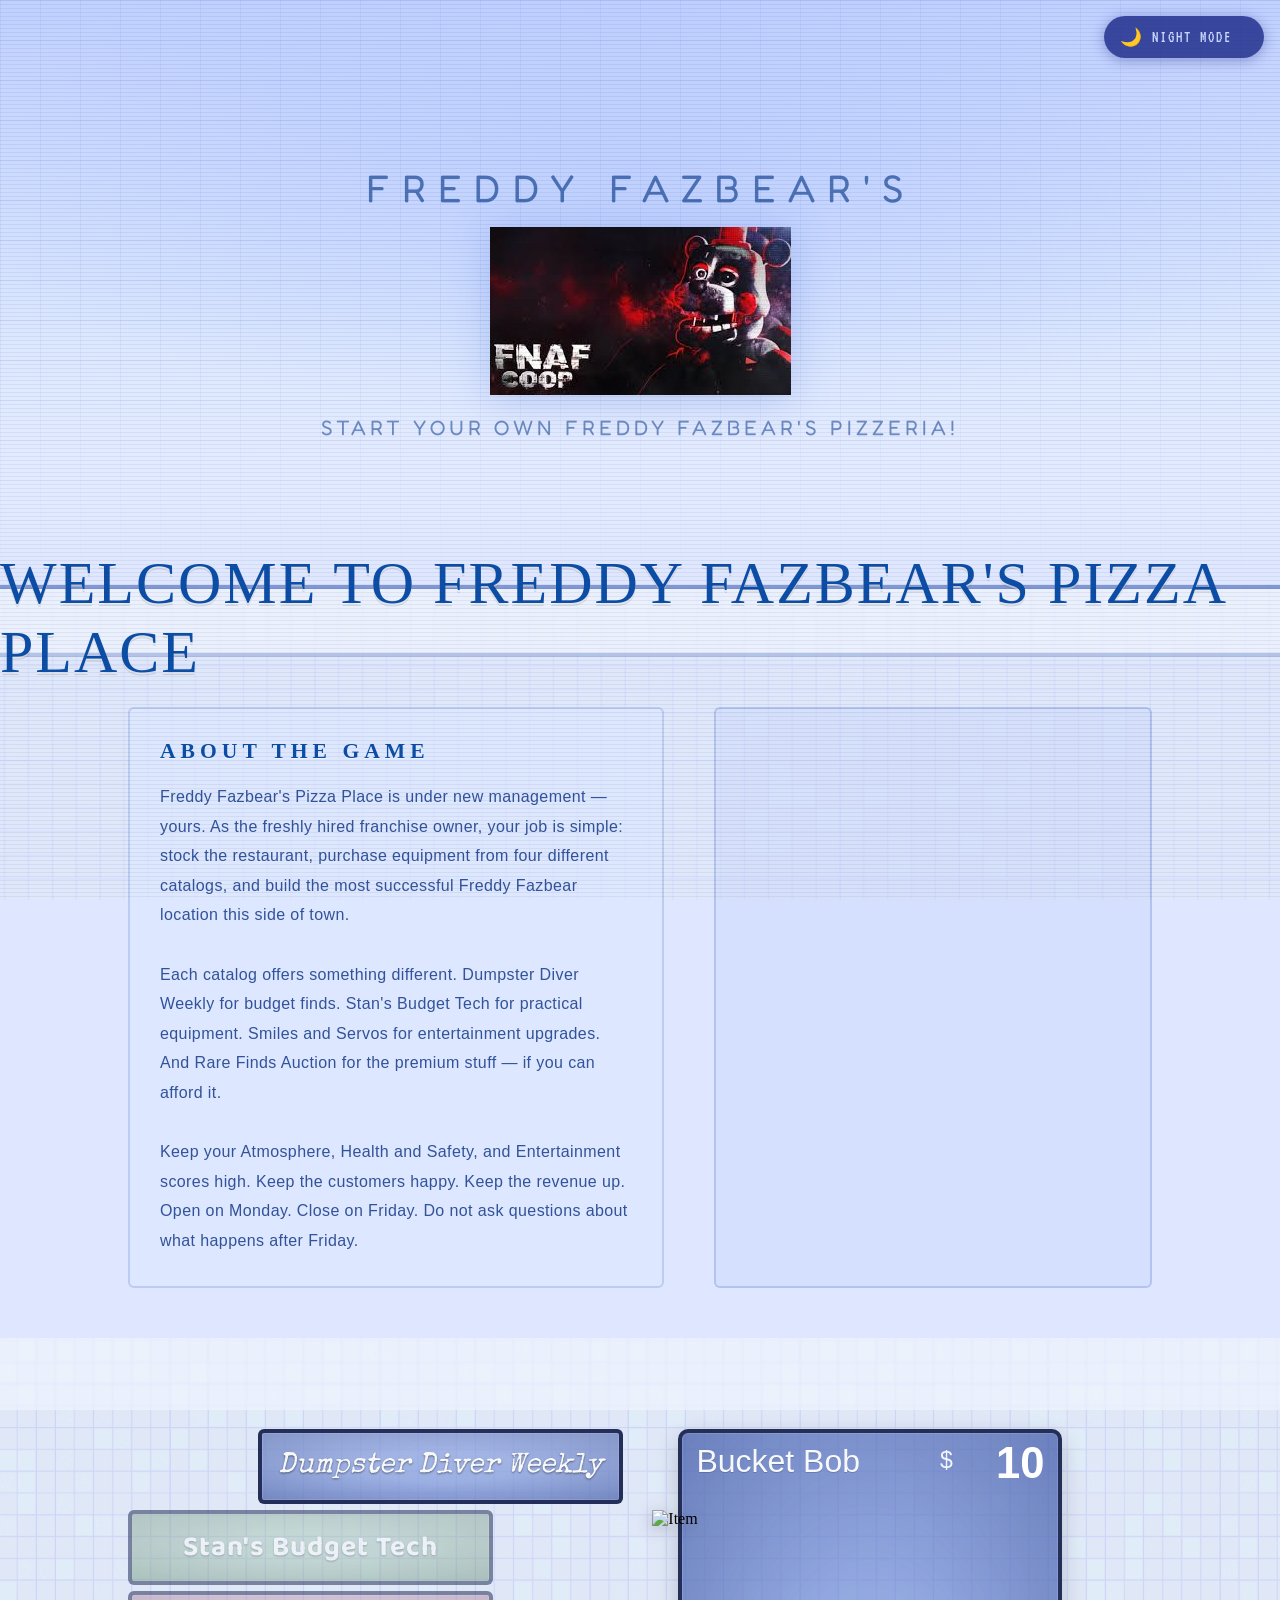
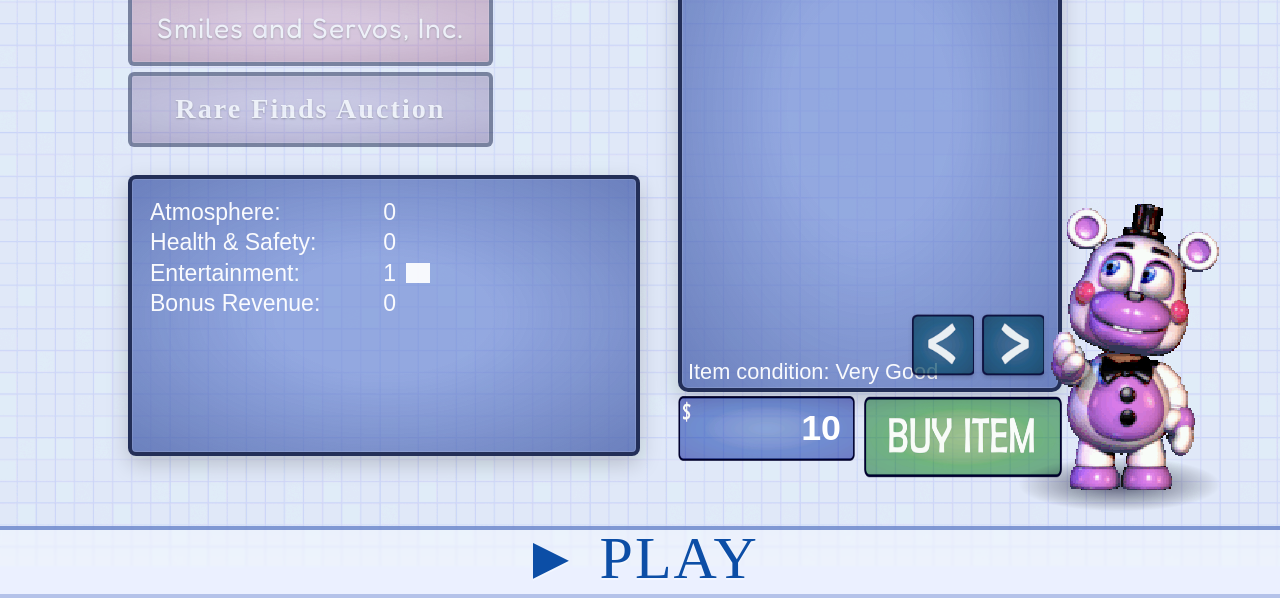
==== commit 830ea3b5: "Update fnaf6.html" ====
--- a/fnaf6.html
+++ b/fnaf6.html
@@ -26,7 +26,7 @@
       <div class="day-banner-content">
         <div class="day-eyebrow">FREDDY FAZBEAR'S</div>
         <div class="day-logo-wrap">
-          <img src="./fnaf6assets/fnaf6header.webp" alt="Freddy Fazbear's Pizzeria Simulator" class="day-logo-img"
+          <img src="./fnaf6header.webp" alt="Freddy Fazbear's Pizzeria Simulator" class="day-logo-img"
             onerror="this.style.display='none';document.getElementById('day-title-fallback').style.display='block'" />
           <div class="day-title-fallback" id="day-title-fallback">PIZZERIA SIMULATOR</div>
         </div>
@@ -319,4 +319,4 @@
 
   <script src="fnaf6.js"></script>
 </body>
-</html>+</html>
